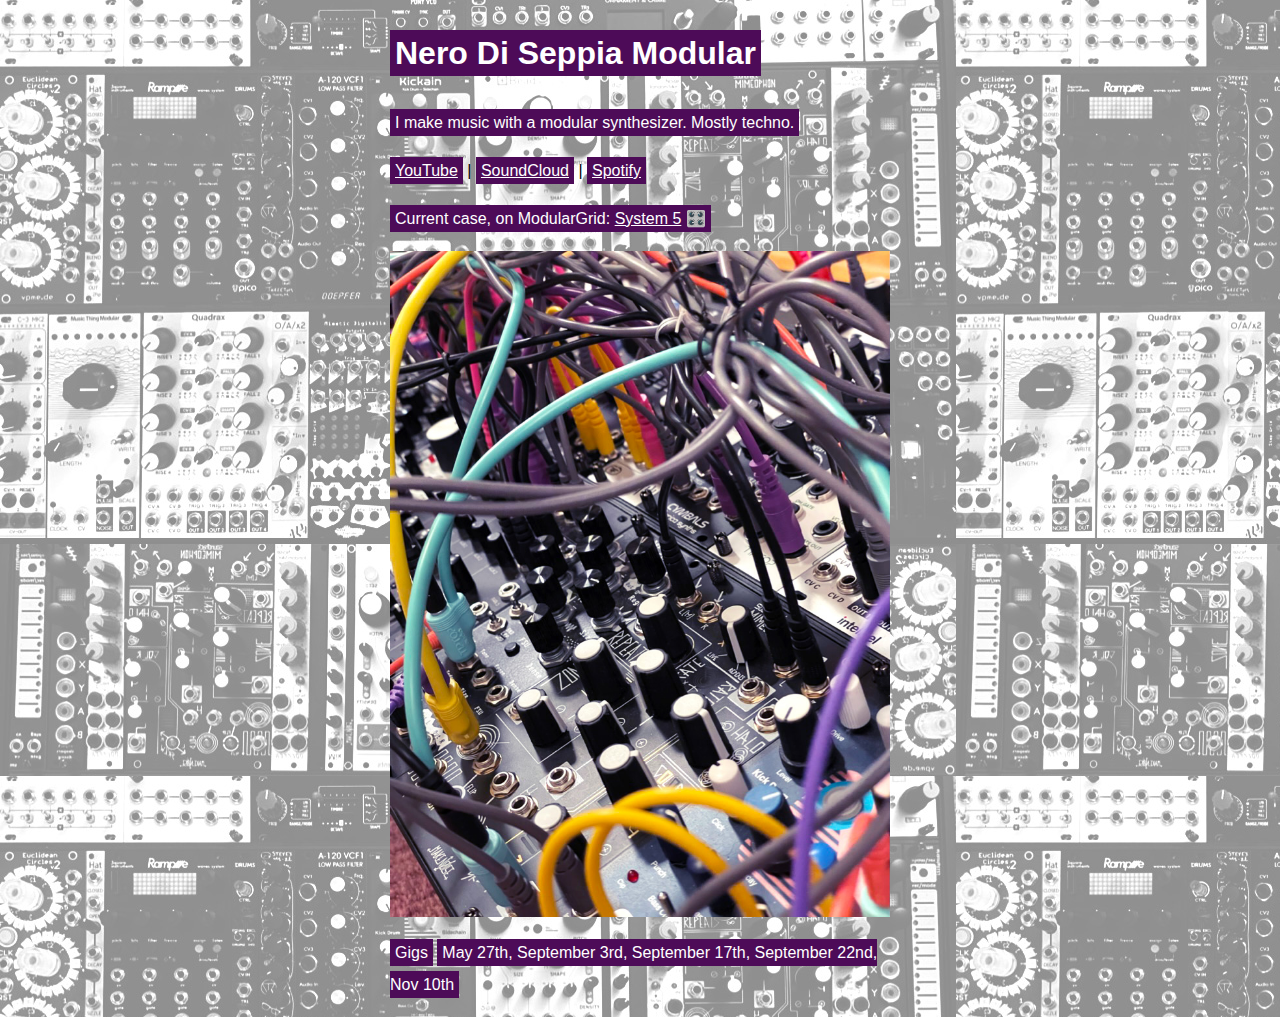
==== index.html @ 1b8963ad "Add ModularGrid." ====
<!DOCTYPE html>
<html>

<head>
  <meta charset="utf-8">
  <title>Nero Di Seppia Modular</title>
</head>
<style>
  body {
    font-family: sans-serif;
  }

  body {
    background-image: url('./synth_bg.jpg');
    /* opacity: 0.5; */
  }

  .teaser {
    max-width: 100%;
  }

  .marker {
    color: white;
    background-color: #4d0b58;
    padding: 5px;

    line-height: 2;
  }

  .wrapper {
    width: 100%;
    margin: 0 auto;
    /* margin: 20px; */
  }

  .central-column {
    max-width: 500px;
    margin: 0 auto;
  }

  a,
  a:hover,
  a:active,
  a:visited {
    color: white;
  }
</style>

<body>

  <div class="wrapper">
    <div class="central-column">

      <h1 class="title"><span class="marker">Nero Di Seppia Modular</span></h1>
      <p>
        <span class="marker">
          I make music with a modular synthesizer. Mostly techno.
        </span>
      </p>
      <p>
        <span class="marker"><a href="https://www.youtube.com/@nero_di_seppia">YouTube</a></span>
        |
        <span class="marker"><a href="https://soundcloud.com/nerodiseppia">SoundCloud</a></span>
        |
        <span class="marker"><a href="https://open.spotify.com/artist/73tipRBJnZt9offfEjRdI4">Spotify</a></span>
      </p>
      <p>
        <span class="marker">
                Current case, on ModularGrid: <a href="https://www.modulargrid.net/e/racks/view/2405936">System 5</a> 🎛️ 
        </span>
      </p>
      <img class="teaser" src="./synth.jpg" alt="Nero Di Seppia Modular">
      <p>
        <span class="marker">Gigs</span>
        <span class="marker">
          May 27th,
          September 3rd,
          September 17th,
          September 22nd,
          Nov 10th
        </span>
      </p>

    </div>
  </div>


</body>

</html>
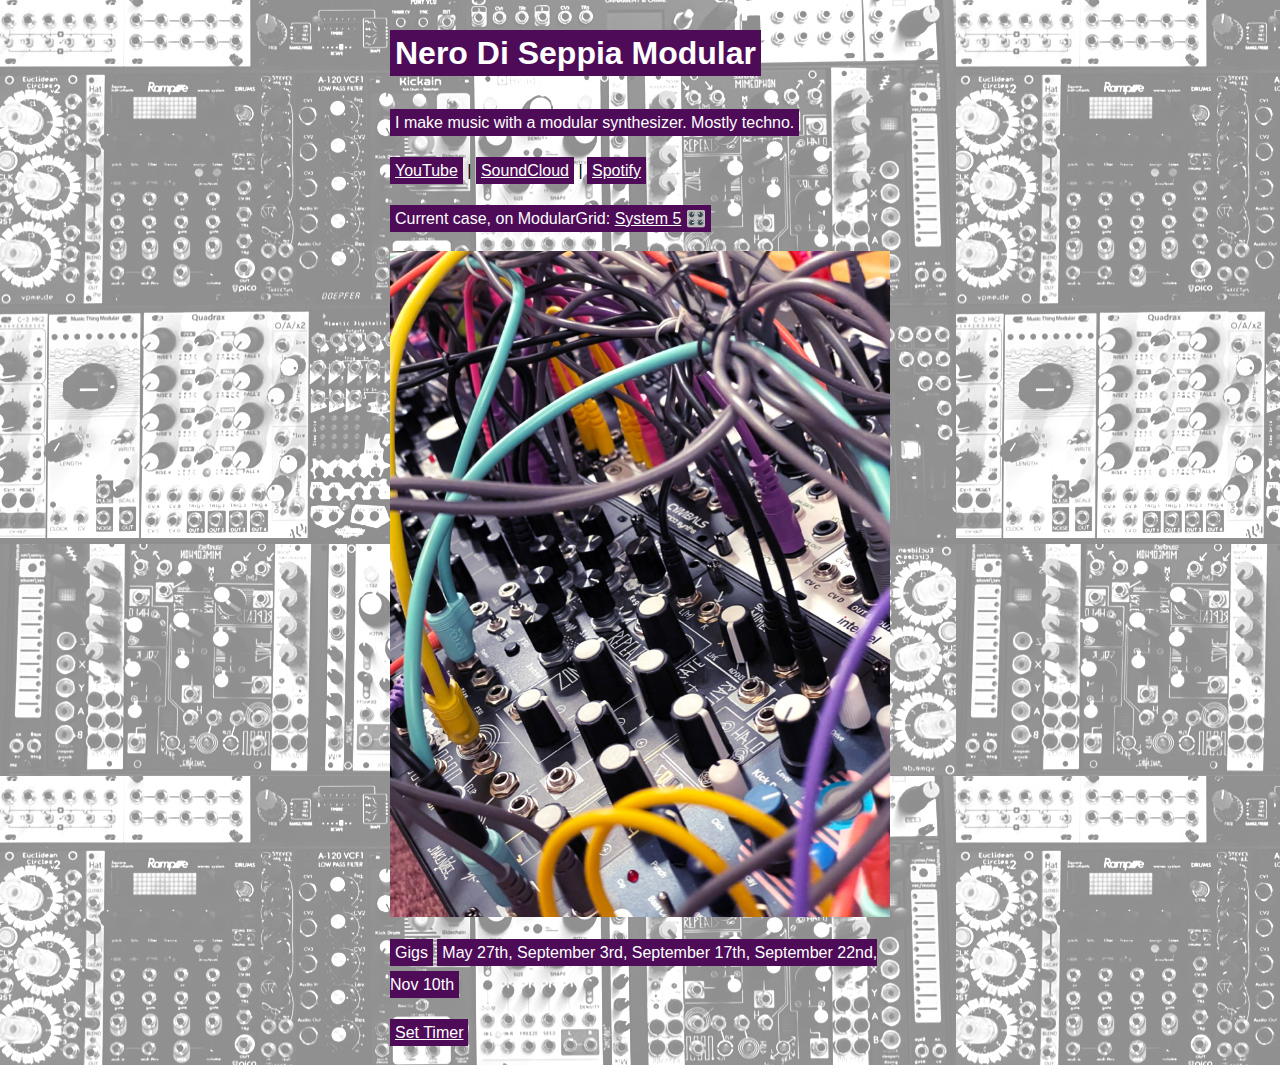
==== commit de7e3587: "Add set timer" ====
--- a/index.html
+++ b/index.html
@@ -80,6 +80,11 @@
           Nov 10th
         </span>
       </p>
+      <p>
+        <span class="marker">
+                <a href="./settimer.html">Set Timer</a> 
+        </span>
+      </p>
 
     </div>
   </div>
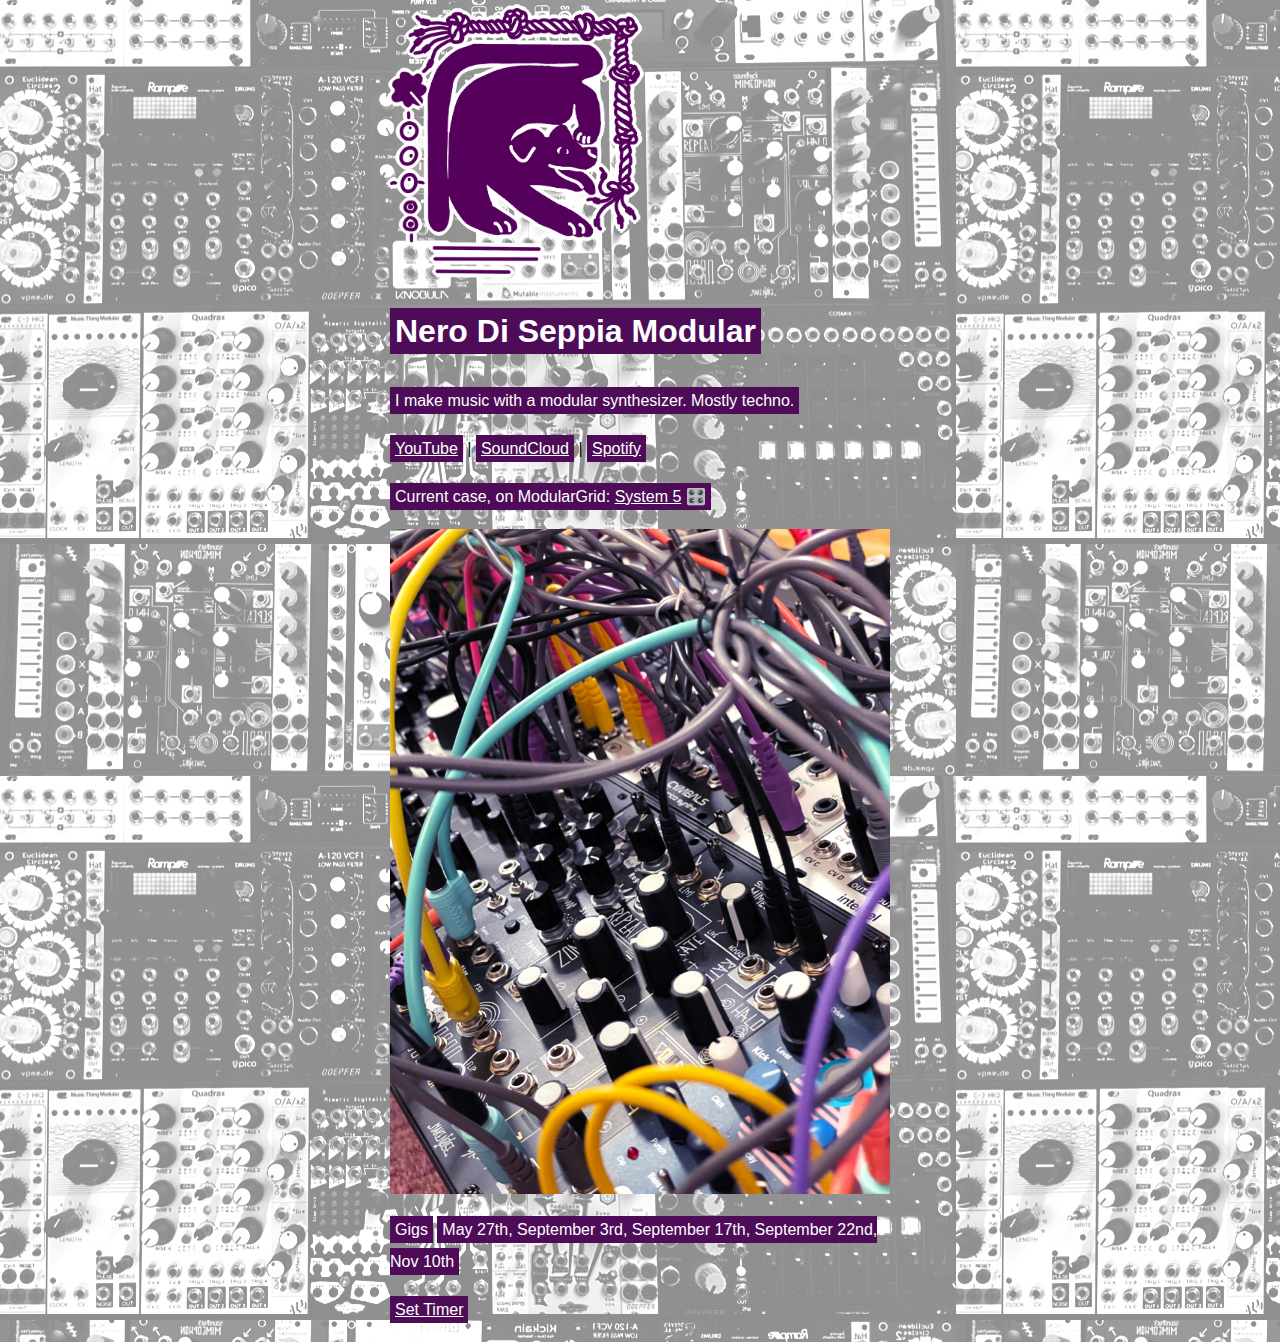
==== commit 588df116: "Add Logo (thanks to Luisa!)" ====
--- a/index.html
+++ b/index.html
@@ -13,6 +13,19 @@
   body {
     background-image: url('./synth_bg.jpg');
     /* opacity: 0.5; */
+  }
+
+  .logo {
+    max-width: 50%;
+    -webkit-filter: drop-shadow(2px 2px 0 white)
+                drop-shadow(-2px 2px 0 white)
+                drop-shadow(2px -2px 0 white)
+                drop-shadow(-2px -2px 0 white);
+
+    filter: drop-shadow(2px 2px 0 white)
+            drop-shadow(-2px 2px 0 white)
+            drop-shadow(2px -2px 0 white)
+            drop-shadow(-2px -2px 0 white);
   }
 
   .teaser {
@@ -50,6 +63,8 @@
 
   <div class="wrapper">
     <div class="central-column">
+
+      <img src="logo/logo.png" class="logo"></img>
 
       <h1 class="title"><span class="marker">Nero Di Seppia Modular</span></h1>
       <p>
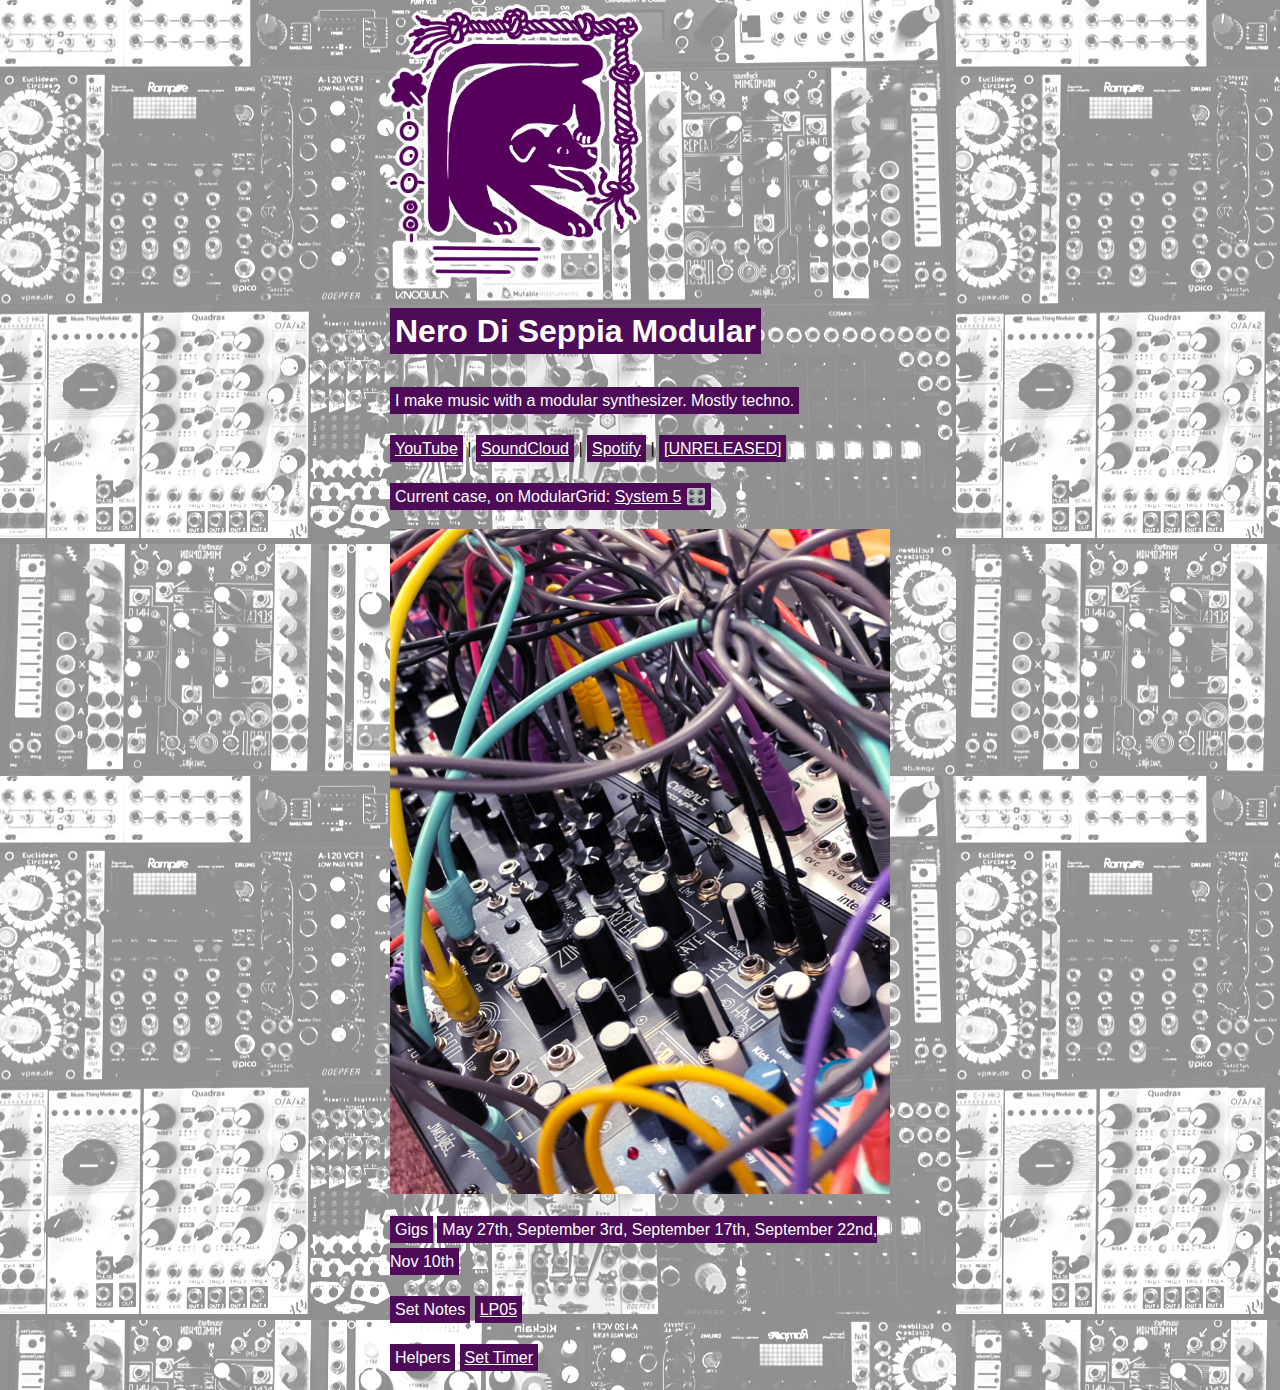
==== commit c52cf516: "Update front with set notes link and untitled" ====
--- a/index.html
+++ b/index.html
@@ -4,67 +4,15 @@
 <head>
   <meta charset="utf-8">
   <title>Nero Di Seppia Modular</title>
+  <link rel="stylesheet" href="style.css">
 </head>
-<style>
-  body {
-    font-family: sans-serif;
-  }
-
-  body {
-    background-image: url('./synth_bg.jpg');
-    /* opacity: 0.5; */
-  }
-
-  .logo {
-    max-width: 50%;
-    -webkit-filter: drop-shadow(2px 2px 0 white)
-                drop-shadow(-2px 2px 0 white)
-                drop-shadow(2px -2px 0 white)
-                drop-shadow(-2px -2px 0 white);
-
-    filter: drop-shadow(2px 2px 0 white)
-            drop-shadow(-2px 2px 0 white)
-            drop-shadow(2px -2px 0 white)
-            drop-shadow(-2px -2px 0 white);
-  }
-
-  .teaser {
-    max-width: 100%;
-  }
-
-  .marker {
-    color: white;
-    background-color: #4d0b58;
-    padding: 5px;
-
-    line-height: 2;
-  }
-
-  .wrapper {
-    width: 100%;
-    margin: 0 auto;
-    /* margin: 20px; */
-  }
-
-  .central-column {
-    max-width: 500px;
-    margin: 0 auto;
-  }
-
-  a,
-  a:hover,
-  a:active,
-  a:visited {
-    color: white;
-  }
-</style>
 
 <body>
 
   <div class="wrapper">
     <div class="central-column">
 
-      <img src="logo/logo.png" class="logo"></img>
+      <img src="logo/logo.png" class="logo" title="Logo by Luisa &lt;3"></img>
 
       <h1 class="title"><span class="marker">Nero Di Seppia Modular</span></h1>
       <p>
@@ -78,6 +26,11 @@
         <span class="marker"><a href="https://soundcloud.com/nerodiseppia">SoundCloud</a></span>
         |
         <span class="marker"><a href="https://open.spotify.com/artist/73tipRBJnZt9offfEjRdI4">Spotify</a></span>
+        |
+        <span class="marker">
+          <emph>
+          <a href="https://untitled.stream/library/project/xfqZjcVXKphj85ODRJixv">[UNRELEASED]</a></span>
+          </emph>
       </p>
       <p>
         <span class="marker">
@@ -95,7 +48,16 @@
           Nov 10th
         </span>
       </p>
+
       <p>
+        <span class="marker">Set Notes</span>
+        <span class="marker">
+          <a href="setnotes/lp05.html">LP05</a>
+        </span>
+      </p>
+
+      <p>
+        <span class="marker">Helpers</span>
         <span class="marker">
                 <a href="./settimer.html">Set Timer</a> 
         </span>
--- a/style.css
+++ b/style.css
@@ -0,0 +1,51 @@
+body {
+font-family: sans-serif;
+}
+
+body {
+background-image: url('./synth_bg.jpg');
+/* opacity: 0.5; */
+}
+
+.logo {
+max-width: 50%;
+-webkit-filter: drop-shadow(2px 2px 0 white)
+            drop-shadow(-2px 2px 0 white)
+            drop-shadow(2px -2px 0 white)
+            drop-shadow(-2px -2px 0 white);
+
+filter: drop-shadow(2px 2px 0 white)
+        drop-shadow(-2px 2px 0 white)
+        drop-shadow(2px -2px 0 white)
+        drop-shadow(-2px -2px 0 white);
+}
+
+.teaser {
+max-width: 100%;
+}
+
+.marker {
+color: white;
+background-color: #4d0b58;
+padding: 5px;
+
+line-height: 2;
+}
+
+.wrapper {
+width: 100%;
+margin: 0 auto;
+/* margin: 20px; */
+}
+
+.central-column {
+max-width: 500px;
+margin: 0 auto;
+}
+
+a,
+a:hover,
+a:active,
+a:visited {
+color: white;
+}
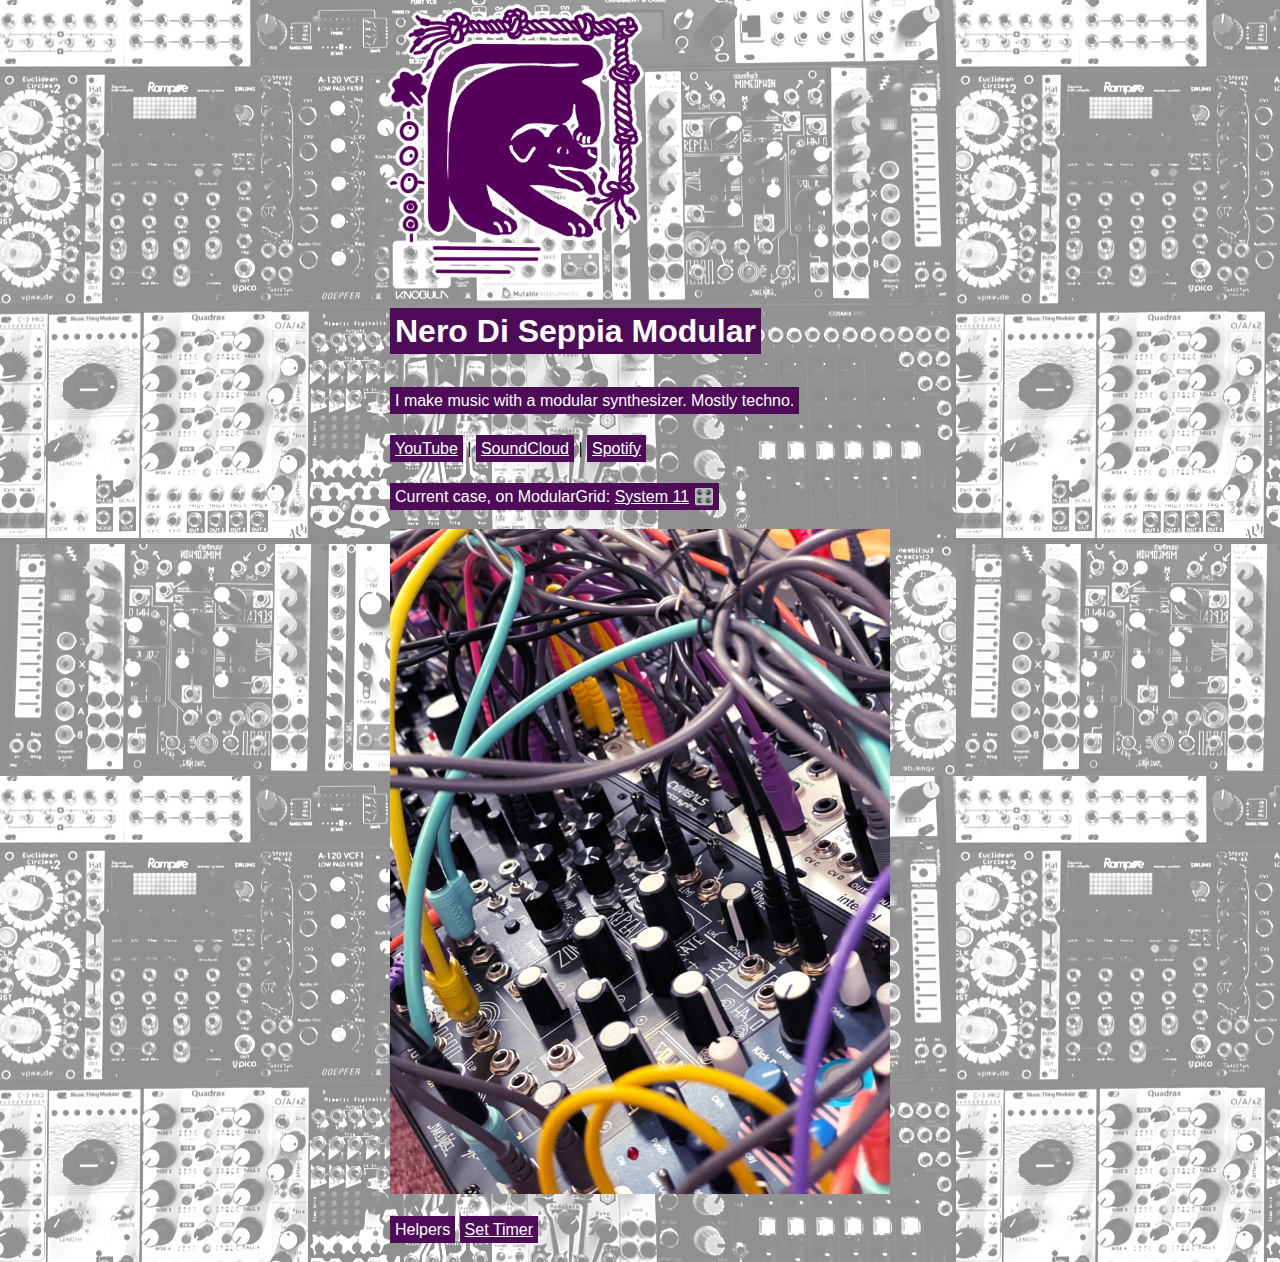
==== commit feaba107: "Clean up" ====
--- a/index.html
+++ b/index.html
@@ -26,19 +26,19 @@
         <span class="marker"><a href="https://soundcloud.com/nerodiseppia">SoundCloud</a></span>
         |
         <span class="marker"><a href="https://open.spotify.com/artist/73tipRBJnZt9offfEjRdI4">Spotify</a></span>
-        |
+        <!-- |
         <span class="marker">
           <emph>
           <a href="https://untitled.stream/library/project/xfqZjcVXKphj85ODRJixv">[UNRELEASED]</a></span>
-          </emph>
+          </emph> -->
       </p>
       <p>
         <span class="marker">
-                Current case, on ModularGrid: <a href="https://www.modulargrid.net/e/racks/view/2405936">System 5</a> 🎛️ 
+          Current case, on ModularGrid: <a href="https://modulargrid.net/e/racks/view/2616468">System 11</a> 🎛️ 
         </span>
       </p>
       <img class="teaser" src="./synth.jpg" alt="Nero Di Seppia Modular">
-      <p>
+      <!-- <p>
         <span class="marker">Gigs</span>
         <span class="marker">
           May 27th,
@@ -47,14 +47,14 @@
           September 22nd,
           Nov 10th
         </span>
-      </p>
+      </p> -->
 
-      <p>
+      <!-- <p>
         <span class="marker">Set Notes</span>
         <span class="marker">
           <a href="setnotes/lp05.html">LP05</a>
         </span>
-      </p>
+      </p> -->
 
       <p>
         <span class="marker">Helpers</span>
